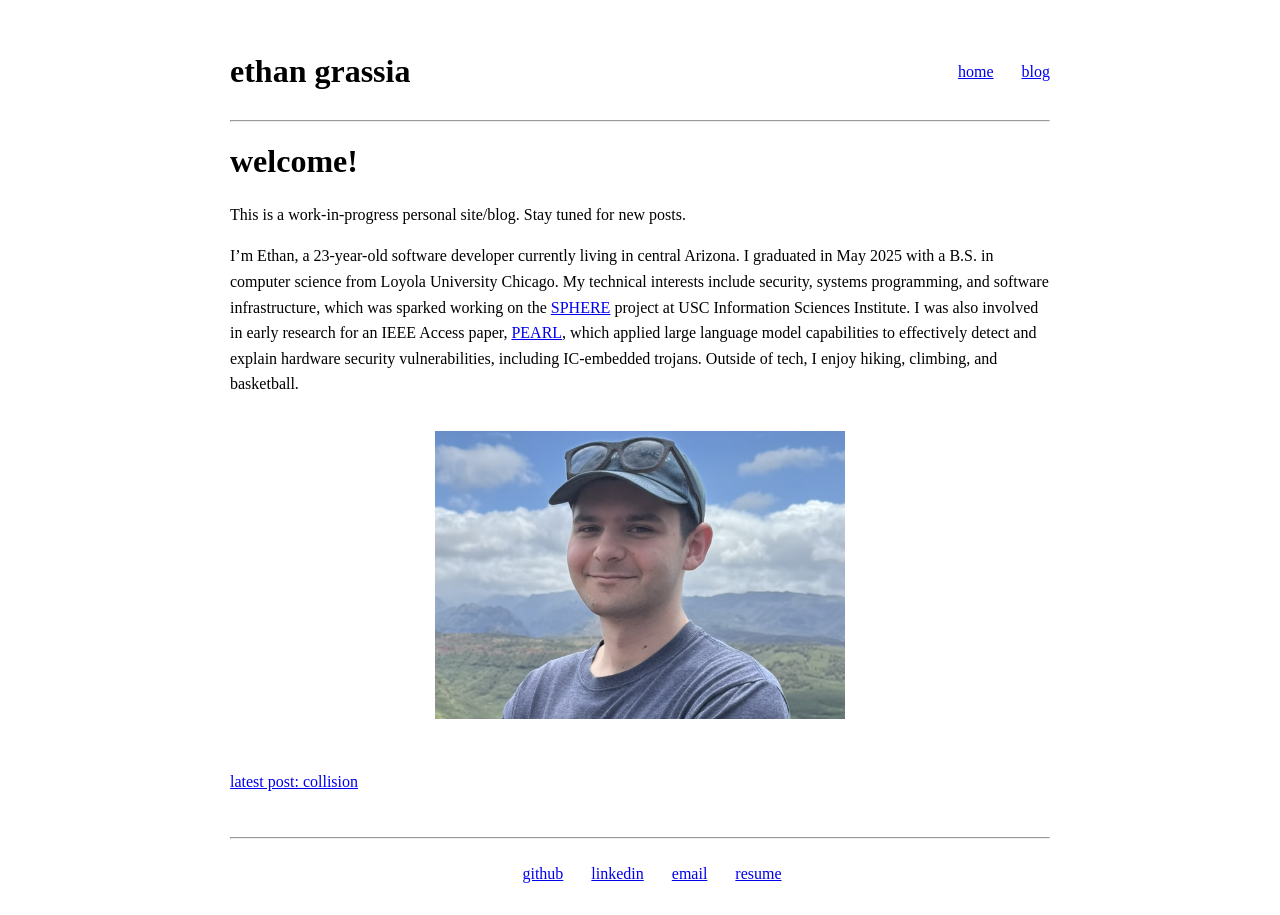
==== index.html @ f06fbf83 "init - first two posts" ====
<!doctype html>
<html lang="en-US">
    <head>
        <meta charset="utf-8" />
        <title>ethan grassia | home</title>
        <link href="/style.css" rel="stylesheet" />
    </head>

    <body>
        <header>
            <h1>ethan grassia</h1>
            <nav>
                <a href="/index.html">home</a>
                <a href="/blog/index.html">blog</a>
            </nav>
        </header>
        <hr>
        <h1 id="welcome">welcome!</h1>
        <p>This is a work-in-progress personal site/blog. Stay tuned for new
        posts.</p>
        <p>I’m Ethan, a 23-year-old software developer currently living in
        central Arizona. I graduated in May 2025 with a B.S. in computer science
        from Loyola University Chicago. My technical interests include security,
        systems programming, and software infrastructure, which was sparked 
        working on the <a href="https://sphere-project.net/">SPHERE</a> project 
        at USC Information Sciences Institute. I was also involved in early
        research for an IEEE Access paper, <a
        href="https://ieeexplore.ieee.org/document/11091291">PEARL</a>, which
        applied large language model capabilities to effectively detect and
        explain hardware security vulnerabilities, including IC-embedded
        trojans. Outside of tech, I enjoy hiking, climbing, and basketball.</p>
        <br>
        <img src="/imgs/me.jpg" alt="me" />
        <br>
        <p><a href="/blog/collision/collision.html">latest post: collision</a></p>
        <br>
        <hr>
        <br>
        <footer>
            <nav>
                <a href="https://github.com/0reo23">github</a>
                <a href="https://linkedin.com/in/ethan-grassia">linkedin</a>
                <a href="mailto:ethangrassia11@gmail.com">email</a>
                <a href="/docs/ethan_grassia_resume.pdf">resume</a>
            </nav>
        </footer>
    </body>
</html>
---- style.css ----
body {
  max-width: 820px;
  margin: 0 auto;
  padding: 2rem 1.5rem;
}

img {
    display: block;
    max-width: 50%;
    margin: 0 auto 1rem;
}

p {
    line-height: 1.6
}

header {
    display: flex;
    justify-content: space-between;
    align-items: center;
}

footer {
    display: flex;
    justify-content: center;
    align-items: center;
}

nav a {
    margin-left: 1.5rem;
}

.sourceCode pre {
    font-size: 0.9rem;
}

p code {
    font-size: 0.9rem;
}

.right {
    float: right;
}
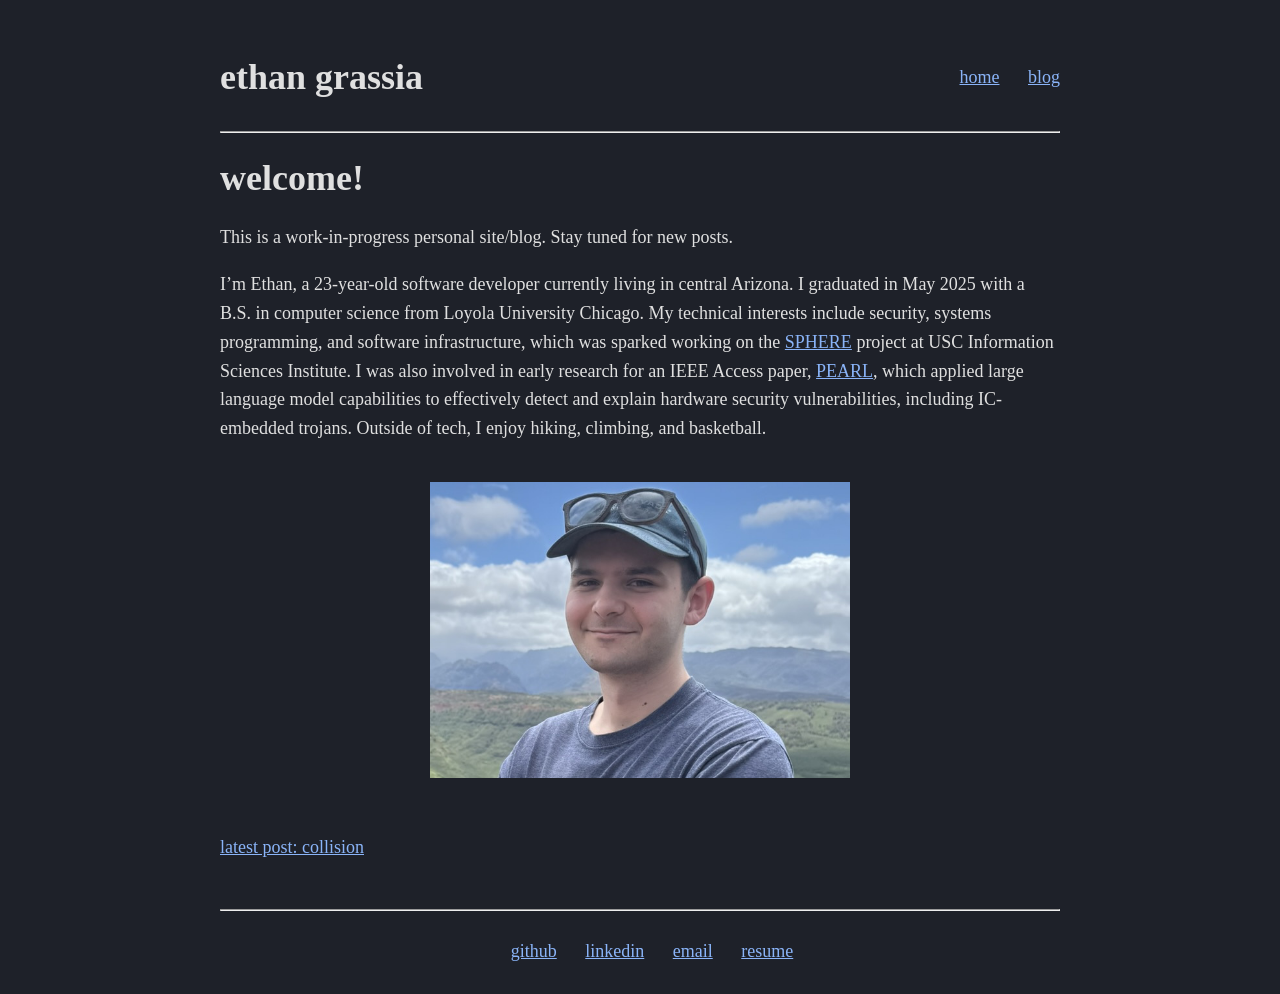
==== commit f004f474: "add viewport meta tag for mobile" ====
--- a/index.html
+++ b/index.html
@@ -2,6 +2,7 @@
 <html lang="en-US">
     <head>
         <meta charset="utf-8" />
+        <meta name="viewport" content="width=device-width, initial-scale=1">
         <title>ethan grassia | home</title>
         <link href="/style.css" rel="stylesheet" />
     </head>
@@ -30,7 +31,7 @@
         explain hardware security vulnerabilities, including IC-embedded
         trojans. Outside of tech, I enjoy hiking, climbing, and basketball.</p>
         <br>
-        <img src="/imgs/me.jpg" alt="me" />
+        <img src="/imgs/me.jpg">
         <br>
         <p><a href="/blog/collision/collision.html">latest post: collision</a></p>
         <br>
--- a/style.css
+++ b/style.css
@@ -1,7 +1,14 @@
 body {
-  max-width: 820px;
+  max-width: 840px;
   margin: 0 auto;
   padding: 2rem 1.5rem;
+  background-color: #1e2129;
+  color: #e0e0e0;
+  font-size: 18px;
+}
+
+a {
+    color: #8ab4f8;
 }
 
 img {
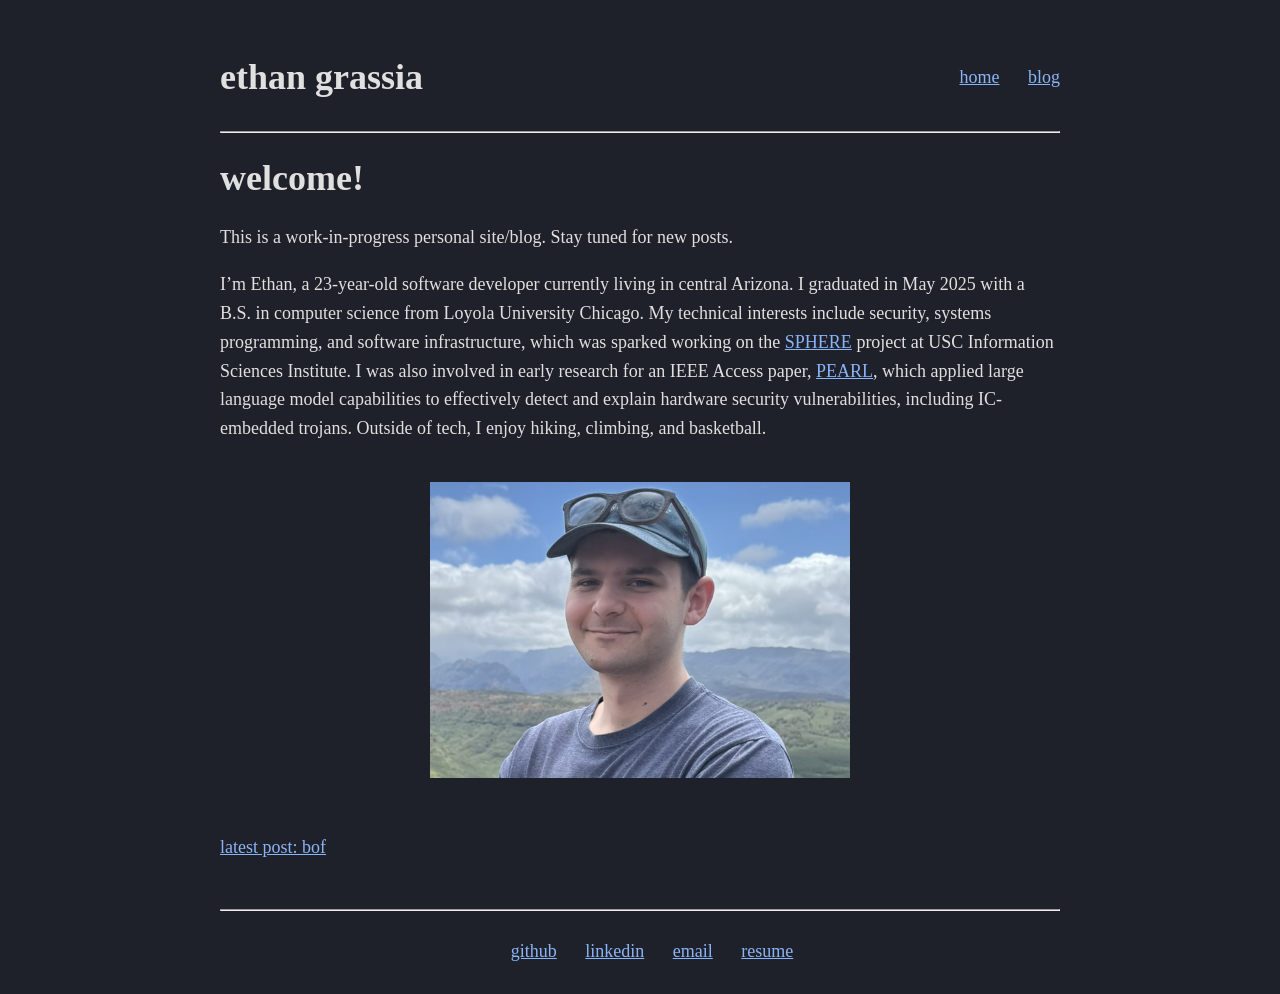
==== commit a6366b4a: "post bof" ====
--- a/index.html
+++ b/index.html
@@ -33,7 +33,7 @@
         <br>
         <img src="/imgs/me.jpg">
         <br>
-        <p><a href="/blog/collision/collision.html">latest post: collision</a></p>
+        <p><a href="/blog/bof/bof.html">latest post: bof</a></p>
         <br>
         <hr>
         <br>
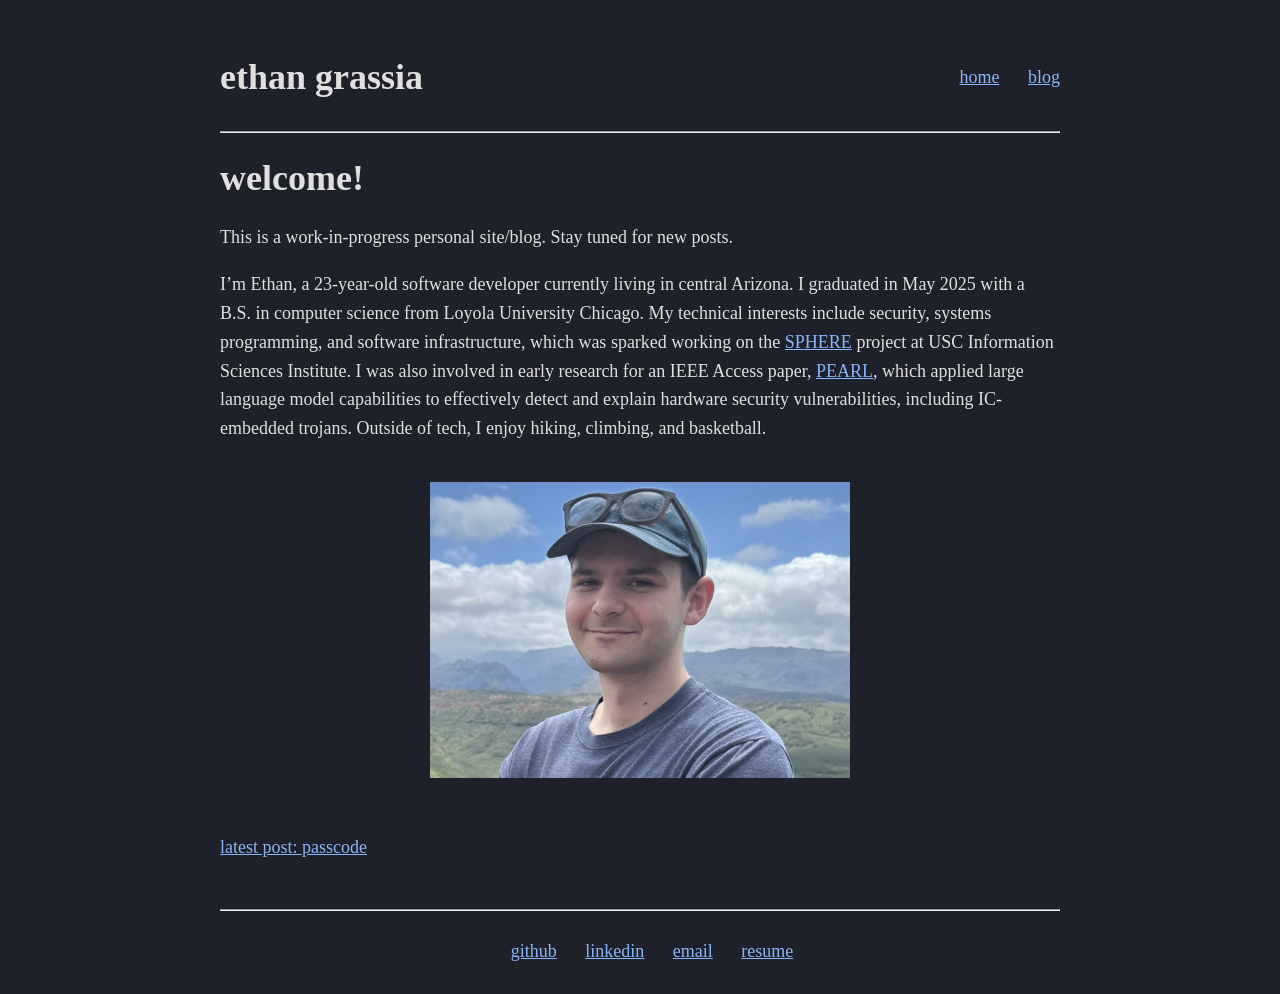
==== commit 147109f5: "passcode post" ====
--- a/index.html
+++ b/index.html
@@ -11,8 +11,8 @@
         <header>
             <h1>ethan grassia</h1>
             <nav>
-                <a href="/index.html">home</a>
-                <a href="/blog/index.html">blog</a>
+                <a href="/">home</a>
+                <a href="/blog">blog</a>
             </nav>
         </header>
         <hr>
@@ -33,7 +33,7 @@
         <br>
         <img src="/imgs/me.jpg">
         <br>
-        <p><a href="/blog/bof/bof.html">latest post: bof</a></p>
+        <p><a href="/blog/passcode">latest post: passcode</a></p>
         <br>
         <hr>
         <br>
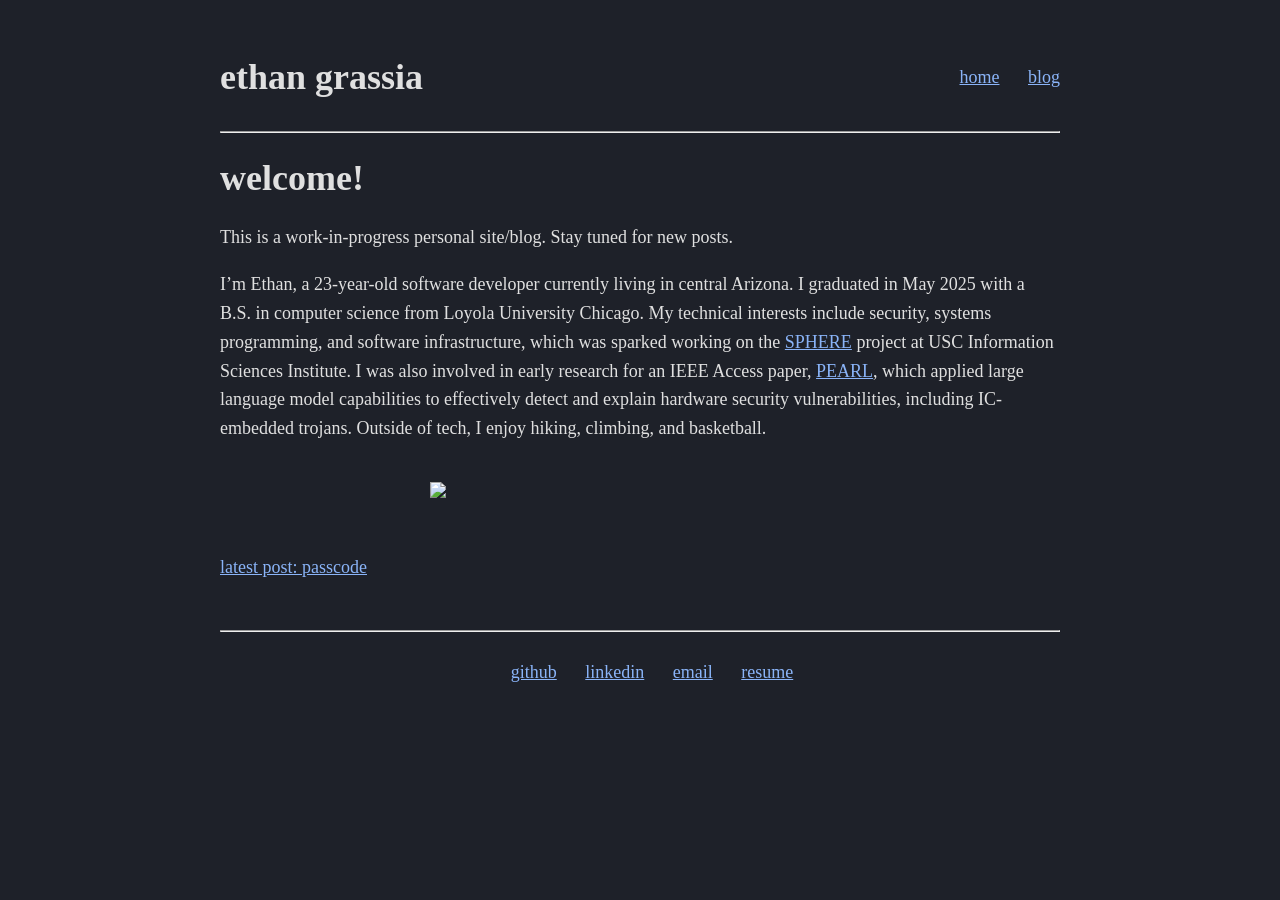
==== commit d0b9114e: "update homepage links" ====
--- a/index.html
+++ b/index.html
@@ -31,7 +31,7 @@
         explain hardware security vulnerabilities, including IC-embedded
         trojans. Outside of tech, I enjoy hiking, climbing, and basketball.</p>
         <br>
-        <img src="/imgs/me.jpg">
+        <img src="/media/me.jpg">
         <br>
         <p><a href="/blog/passcode">latest post: passcode</a></p>
         <br>
@@ -39,10 +39,10 @@
         <br>
         <footer>
             <nav>
-                <a href="https://github.com/0reo23">github</a>
+                <a href="https://github.com/x0reox">github</a>
                 <a href="https://linkedin.com/in/ethan-grassia">linkedin</a>
                 <a href="mailto:ethangrassia11@gmail.com">email</a>
-                <a href="/docs/ethan_grassia_resume.pdf">resume</a>
+                <a href="/media/ethan_grassia_resume.pdf">resume</a>
             </nav>
         </footer>
     </body>
